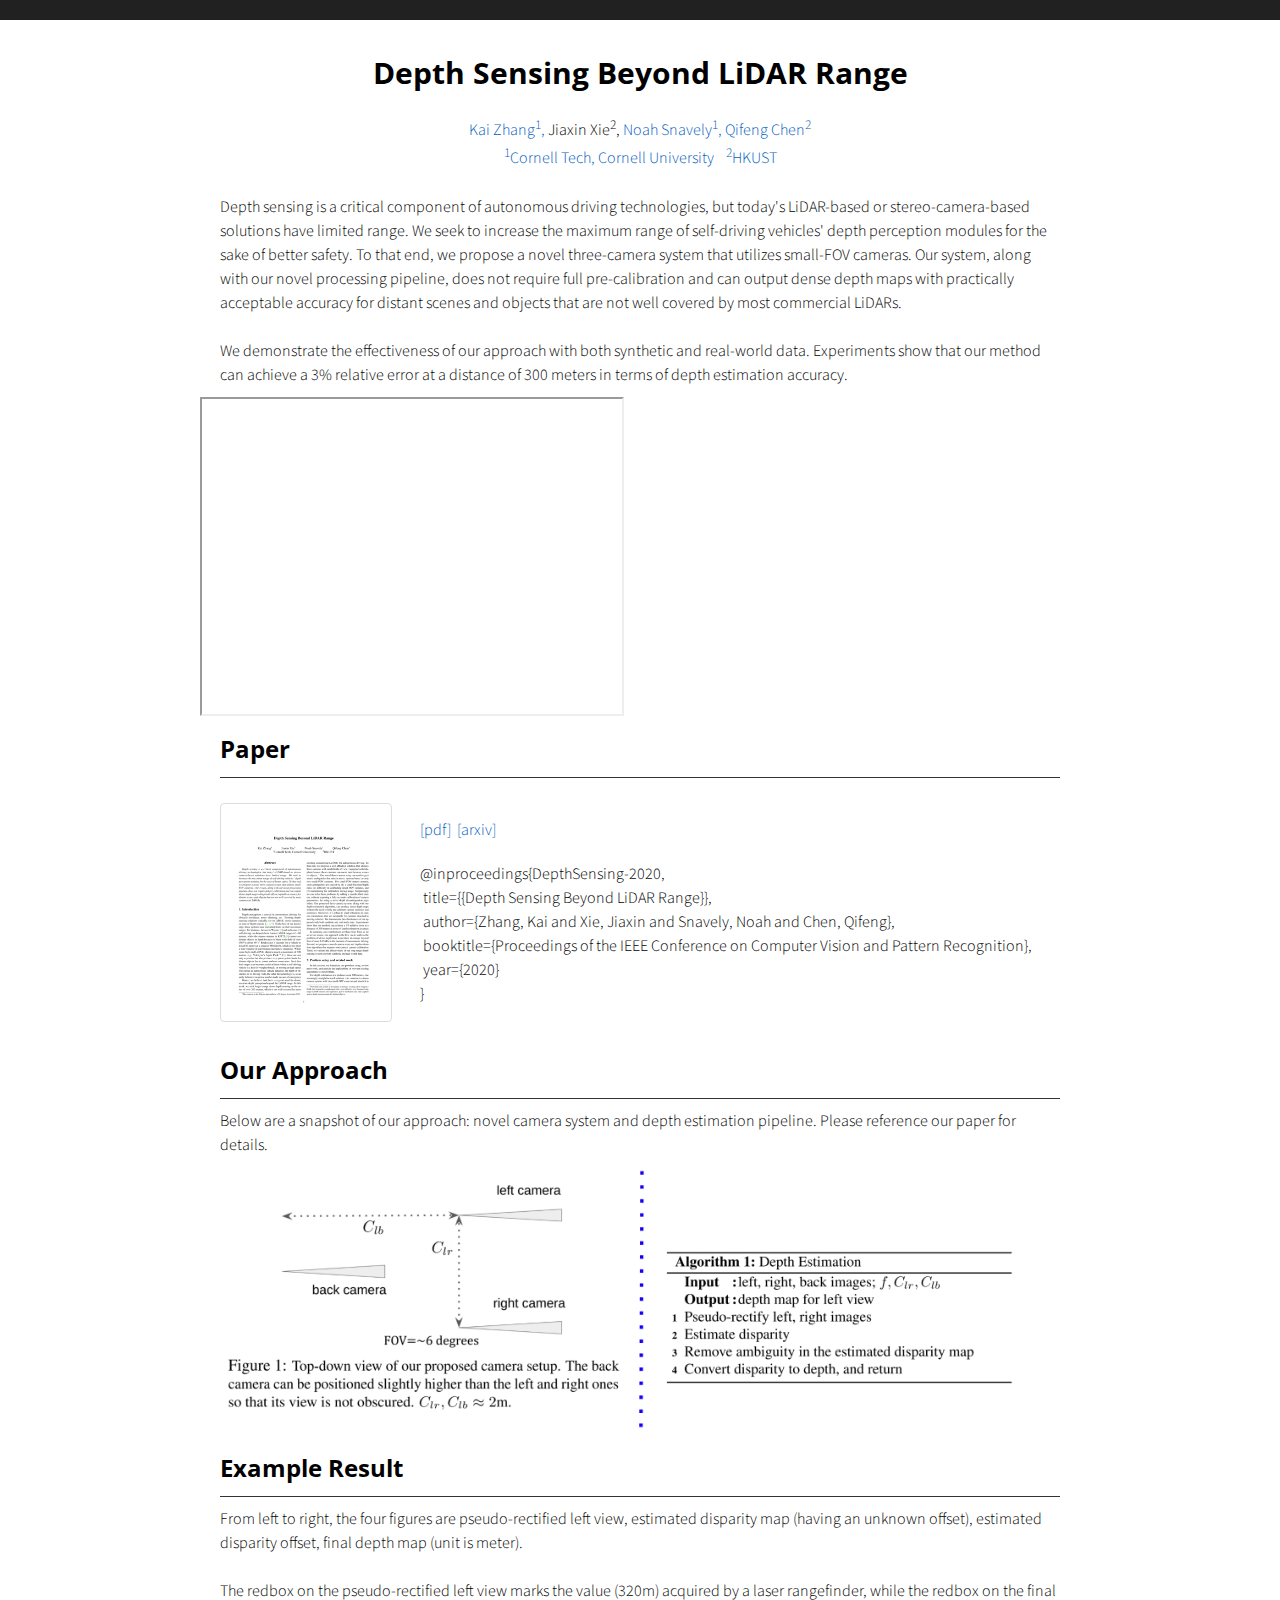
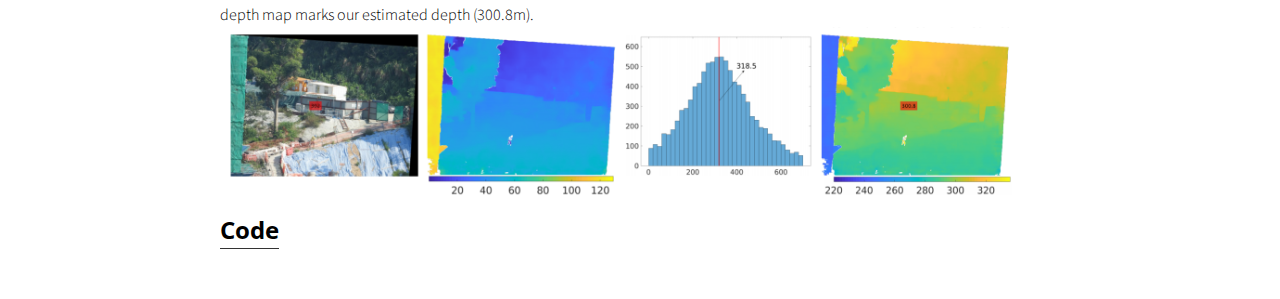
==== index.html @ 9e2e5e92 "Update index.html" ====
<!doctype html>
<html>

<head>
<script async src="https://www.googletagmanager.com/gtag/js?id=UA-148984682-3"></script>
<script>
  window.dataLayer = window.dataLayer || [];
  function gtag(){dataLayer.push(arguments);}
  gtag('js', new Date());

  gtag('config', 'UA-148984682-3');
</script>

  <title>Depth Sensing Beyond LiDAR Range</title>
  <meta charset="utf-8" name="viewport" content="width=device-width, initial-scale=1">
  <link href="css/frame.css" media="screen" rel="stylesheet" type="text/css" />
  <link href="css/controls.css" media="screen" rel="stylesheet" type="text/css" />
  <link href="css/custom.css" media="screen" rel="stylesheet" type="text/css" />
  <link href='https://fonts.googleapis.com/css?family=Open+Sans:400,700' rel='stylesheet' type='text/css'>
  <link href='https://fonts.googleapis.com/css?family=Open+Sans+Condensed:300,700' rel='stylesheet' type='text/css'>
  <link href="https://fonts.googleapis.com/css?family=Source+Sans+Pro:400,700" rel="stylesheet">
  <script src="https://ajax.googleapis.com/ajax/libs/jquery/3.3.1/jquery.min.js"></script>
  <script src="js/menu.js"></script>
  <style>
    .menu-index {
      color: rgb(255, 255, 255) !important;
      opacity: 1 !important;
      font-weight: 700 !important;
    }
  </style>
</head>

<body>
  <div class="menu-container"></div>
  <div class="content-container">
    <div class="content">
      <div class="content-table flex-column">

        <!--Title and Author-->
        <div class="flex-row">
          <div class="flex-item flex-column full-width">
            <h1 class="text" align="center">Depth Sensing Beyond LiDAR Range</h1>
            <p class="text" align="center">
              <a href="https://kai-46.github.io/website/">Kai Zhang<sup>1</sup>,</a>&nbsp;Jiaxin Xie<sup>2</sup>,&nbsp;<a href="http://cs.cornell.edu/~snavely">Noah Snavely<sup>1</sup>,</a>&nbsp;<a href="https://cqf.io/">Qifeng Chen<sup>2</sup></a><br>
              <a href="https://tech.cornell.edu/"> <sup>1</sup>Cornell Tech, Cornell University</a>&nbsp;&nbsp;&nbsp;&nbsp;<a href="https://www.ust.hk/home"><sup>2</sup>HKUST</a>
          </div>
        </div>
        <!--End of Title And Author-->

        <!--Abstract-->
        <div class="flex-row">
          <div class="flex-item flex-column full-width">
            <p class="text add-top-margin">
Depth sensing is a critical component of autonomous driving technologies, but today's LiDAR-based or stereo-camera-based solutions have limited range. We seek to increase the maximum range of self-driving vehicles' depth perception modules for the sake of better safety. To that end, we propose a novel three-camera system that utilizes small-FOV cameras. Our system, along with our novel processing pipeline, does not require full pre-calibration and can output dense depth maps with practically acceptable accuracy for distant scenes and objects that are not well covered by most commercial LiDARs. <br><br>

 We demonstrate the effectiveness of our approach with both synthetic and real-world data. Experiments show that our method can achieve a 3% relative error at a distance of 300 meters in terms of depth estimation accuracy.

            </p>
          </div>
        </div>
        <!--End of Abstarct-->

        <iframe width="420" height="315"
          src="https://www.youtube.com/embed/QXI5JQZ2JE0">
        </iframe>
        
        <!--Paper-->
        <div class="flex-row" id="paper">
          <div class="flex-item flex-column full-width">
            <h2 class="text add-top-margin">Paper</h2>
            <hr>
          </div>

          <div class="flex-item flex-item-stretch flex-column">
            <a href="./my_files/paper.pdf"><img class="image max-width-400" src="./my_files/paper_cover.png"></a>
          </div>

          <div class="flex-item flex-item-stretch-4 flex-column">
            <p class="text">
            <a href="./my_files/paper.pdf">[pdf]</a>&nbsp;&nbsp;<a href="https://arxiv.org/abs/2004.03048">[arxiv]</a>
            </p>
            <p class="text">
              @inproceedings{DepthSensing-2020,<br>
                  &nbsp;title={{Depth Sensing Beyond LiDAR Range}},<br>
                  &nbsp;author={Zhang, Kai and Xie, Jiaxin and Snavely, Noah and Chen, Qifeng},<br>
                  &nbsp;booktitle={Proceedings of the IEEE Conference on Computer Vision and Pattern Recognition},<br>
                &nbsp;year={2020}<br>
              }<br></p>
          </div>
        </div>

        <!--Approach-->
        <div class="flex-row">
          <div class="flex-item flex-column full-width">
            <h2 class="text add-top-margin">Our Approach</h2>
            <hr>
 <!--            Our novel camera system consists of three small-FOV camereas that are able to zoom in distant scenes. The addition of the back camera, along with our novel depth estimation pipeline, makes it possible to address the geoemtric ambiguity, i.e., Bas-relief ambiguity, arising in the two-camera stereo setup. <br><br>
 -->
            Below are a snapshot of our approach: novel camera system and depth estimation pipeline. Please reference our paper for details. 
            <a href="./my_files/approach_overview.png" class="flex-column"><img width="800" src="./my_files/approach_overview.png"></a>
<!--             <a href="./my_files/camera_setup.png" class="flex-column"><img width="400" src="./my_files/camera_setup.png"></a>
            <a href="./my_files/depth_estimation.png" class="flex-column"><img width="400" src="./my_files/depth_estimation.png"></a> -->
          </div>
        </div>
        <!--End of Approach-->

        <!--Main Result-->
        <div class="flex-row" id="example-result">
          <div class="flex-item flex-column full-width">
            <h2 class="text add-top-margin">Example Result</h2>
            <hr>
            From left to right, the four figures are pseudo-rectified left view, estimated disparity map (having an unknown offset), estimated disparity offset, final depth map (unit is meter). <br><br>

            The redbox on the pseudo-rectified left view marks the value (320m) acquired by a laser rangefinder, while the redbox on the final depth map marks our estimated depth (300.8m). 
            <a href="./my_files/ex_results.png" class="flex-column"><img width="800" src="./my_files/ex_results.png"></a>

<!--          <h3 class="text add-top-margin">Input Images</h3>
          <div class="gallery">
            <a href="./my_files/0000_WV03_14NOV15_135121-P1BS-500171606160_05_P005.png" class="flex-column"><img src="./my_files/0000_WV03_14NOV15_135121-P1BS-500171606160_05_P005.png">
            </a>
            <a href="./my_files/0001_WV03_15JAN05_135727-P1BS-500497282040_01_P001.png" class="flex-column"><img src="./my_files/0001_WV03_15JAN05_135727-P1BS-500497282040_01_P001.png">
            </a>
            <a href="./my_files/0002_WV03_15JAN11_135414-P1BS-500497283010_01_P001.png" class="flex-column"><img src="./my_files/0002_WV03_15JAN11_135414-P1BS-500497283010_01_P001.png">
            </a>
            <p class="flex-column"><font size="50">&nbsp;&nbsp;&nbsp;&nbsp;&nbsp;&nbsp;...</font></p>
          </div>

         <p class="text add-top-margin">
            View all 47 input images&nbsp;<a href="https://drive.google.com/drive/folders/14jxu_hoRTCDoS_iD8k8nX2etVpwn_GmT?usp=sharing">[google drive link]</a>. The resolution of these images is around 30 cm per pixel.
          </p>

          <h3 class="text add-top-margin">Reconstructed Point Cloud</h3>
          <iframe src="./my_files/pointcloud.html" width="100%" height="500px" style="display: block;"></iframe>

          <h3 class="text add-top-margin">Metric Numbers</h3>
          <div class="gallery">
            <a href="./my_files/target_after_align.jpg" class="flex-column"><img src="./my_files/target_after_align.jpg">
              <div>Ground-truth Height Map</div>
            </a>
            <a href="./my_files/source_after_align.jpg" class="flex-column"><img src="./my_files/source_after_align.jpg">
              <div>Our Height Map</div>
            </a>
            <a href="./my_files/error_map.jpg" class="flex-column"><img src="./my_files/error_map.jpg">
              <div>Error Map</div>
            </a>
            <a href="./my_files/color_bar.png" class="flex-column"><img src="./my_files/color_bar.png">
              <div>Color Bar (Unit is Meter)</div>
            </a>
          </div>
          <p class="text">
          Median height error is 0.315 meters; completeness score is 72.5%. (completeness score is defined as the percentage of non-empty ground-truth height map cells where the reconstructed height value exists and is within 1 meter of the ground-truth value.) <br><br>

          Our work makes it possible to apply state-of-the-art 3D reconstruction methods from the computer vision community to satellite images. We show that our method is competitive in accuracy compared to a state-of-the-art pipeline specific to satellite imagery, while also demonstrating scalability and efficiency. In the long run, our goal is to bridge the gap between 3D reconstruction methods in the computer vision and remote sensing communities. 
          </p>
          </div> -->
        </div>
        <!--End of Main Result-->


        <!--Poster-->
<!--         <div class="flex-row" id="poster">
          <div class="flex-item flex-column full-width">
            <h2 class="add-top-margin">Poster</h2>
            <hr>
            <p class="text">
            <a href="./my_files/paper_poster.pdf">[Click to view our poster.]</a>
            </p>
        </div> -->
        <!--End of poster-->

        <!--Code-->
        <div class="flex-row" id="code">
          <div class="flex-item flex-column full-width">
            <h2 class="add-top-margin">Code</h2>
            <hr>
            <p class="text">
<!--              <a href="https://github.com/Kai-46/VisSatSatelliteStereo">VisSatSatelliteStereo</a>: view the readme on github. <br>
              <a href="https://github.com/Kai-46/ColmapForVisSat">ColmapForVisSat</a> on github: backbone for VisSatSatelliteStereo. <br>
              <a href="https://github.com/Kai-46/VisSatToolSet">VisSatToolSet</a> on github: see the data section below for details about this repo. <br>
              <a href="https://github.com/Kai-46/rpc_triangulation_solver">rpc_triangulation_solver</a>: view the readme on github. <br>
              <a href="https://github.com/Kai-46/SatellitePlaneSweep">SatellitePlaneSweep</a>: view the readme on github.<br>
              <a href="https://github.com/Kai-46/GraphCutOnCostVolume.git">GraphCutOnCostVolume</a>: to be released. -->
            </p>
        </div>
        <!--End of Code-->

        <!--Data-->
<!--         <div class="flex-row" id="data">
          <div class="flex-item flex-column full-width">
            <h2 class="add-top-margin">Data</h2>
            <hr>
            <p class="text">
              Our method (the SfM part of <a href="https://github.com/Kai-46/VisSatSatelliteStereo">[VisSatSatelliteStereo]</a>) converts the satellite imagery data to more conventional and accessible format:
            </p>
            <ul>
                <li>HDR images are tonemapped to LDR.</li>
                <li>RPC cameras are approximated with perspective cameras, which then are bundle-adjusted by our pipline.</li>
            </ul>
            <p class="text">
              You can <a href="https://drive.google.com/drive/folders/14-xbQKs0X0Wa4LNHizutg4wXYNqMSpqu?usp=sharing">download our data from google drive</a>. If you perform Multi-view Stereo on these images and cameras, the reconstructed point cloud will be in a local ENU coordinate system. We <a href="https://github.com/Kai-46/VisSatToolSet">provide this accompanying toolset [VisSatToolSet]</a> to convert the points' coordinates to the global coordinate system, i.e., (UTM east, UTM north, altitude), and report its accuracy by comparing to the ground-truth. 
            </p> -->

<!--             <p class="text">
Our data is based upon the <a href="https://spacenetchallenge.github.io/datasets/mvs_summary.html">public IARPA Multi-View Stereo 3D Mapping Challenge remote sensing dataset</a>. If you use our transformed data in your work, please include the following citations:
            </p>
            <ul>
              <li>@inproceedings{VisSat-2019,<br>
                  &nbsp;title={Leveraging Vision Reconstruction Pipelines for Satellite Imagery},<br>
                  &nbsp;author={Zhang, Kai and Sun, Jin and Snavely, Noah},<br>
                  &nbsp;booktitle={ICCV Workshop on 3D Reconstruction in the Wild (3DRW)},<br>
                &nbsp;year={2019}<br>
              }<br></li>
              <li>@inproceedings{bosch2016multiple,<br>
                  &nbsp;title={A multiple view stereo benchmark for satellite imagery},<br>
                  &nbsp;author={Bosch, Marc and Kurtz, Zachary and Hagstrom, Shea and Brown, Myron},<br>
                  &nbsp;booktitle={IEEE Applied Imagery Pattern Recognition Workshops},<br>
                &nbsp;year={2016}<br>
              }<br></li>
            </ul> -->
        </div>
        <!--End of Data-->

<!--         <div class="flex-row" id="gallery">
          <div class="flex-item flex-column full-width">
            <h2 class="text add-top-margin">Gallery</h2>
            <hr>
          <h3 class="text add-top-margin">Jacksonville, Florida, USA (37 images)</h3>
          <iframe src="./my_files/gallery/jacksonville/pointcloud.html" width="100%" height="500px" style="display: block;"></iframe>
        </div>
        <div> -->

        <!--Acknowlegements-->
<!--         <div class="flex-row">
          <div class="flex-item flex-column full-width">
            <h2 class="add-top-margin">Acknowledgements</h2>
            <hr>
            <p class="text">
The research is based upon work supported by the Office of the Director of National Intelligence (ODNI), Intelligence Advanced Research Projects Activity (IARPA), via DOI/IBC Contract Number D17PC00287. The views and conclusions contained herein are those of the authors and should not be interpreted as necessarily representing the official policies or endorsements, either expressed or implied, of the ODNI, IARPA, or the U.S. Government. The U.S. Government is authorized to reproduce and distribute reprints for Governmental purposes notwithstanding any copyright annotation thereon.
            </p>
          </div>
        </div> -->
        <!--End of Acknowledgements-->



        </div>
    </div>
  </div>
</body>

</html>
---- css/frame.css ----
/*************************************************************************
 * GitHub: https://github.com/yenchiah/project-website-template
 * Version: v3.13
 * This CSS file is for the website frame
 * If you want to keep this template updated, avoid modifying this file
 * Instead, add your own CSS in the index.css
 *************************************************************************/

html,
body {
  margin: 0;
  padding: 0;
  background-color: white;
  font-family: 'Open Sans', Helvetica, Arial, sans-serif;
  left: 0;
  right: 0;
  width: auto;
}

a {
  outline: none;
  cursor: pointer;
}

img {
  -webkit-touch-callout: none;
  -webkit-user-select: none;
  -khtml-user-select: none;
  -moz-user-select: none;
  -ms-user-select: none;
  user-select: none;
}

video {
  -webkit-touch-callout: none;
  -webkit-user-select: none;
  -khtml-user-select: none;
  -moz-user-select: none;
  -ms-user-select: none;
  user-select: none;
}

h1 {
  width:100%;
  font-size: 30px;
  margin: 40px 0 0 0;
  padding: 0;
  font-weight: bold;
  font-family: 'Open Sans', Helvetica, Arial, sans-serif;
  text-align: center;
}

h2 {
  font-size: 24px;
  margin: 10px 0 0 0;
  padding: 0;
  font-weight: bold;
  font-family: 'Open Sans', Helvetica, Arial, sans-serif;
}

h3 {
  font-size: 18px;
  margin: 10px 0 0 0;
  padding: 0;
  font-weight: bold;
  font-family: 'Open Sans', Helvetica, Arial, sans-serif;
}

ul {
  margin: 10px 0 10px 0;
}

hr {
  border: 0;
  height: 1px;
  background: #333;
  margin: 0 0 10px 0;
}

.menu-container {
  z-index: 2;
  position: relative;
  width: 100%;
  background-color: #212121;
  min-width: 300px;
  -webkit-touch-callout: none;
  -webkit-user-select: none;
  -khtml-user-select: none;
  -moz-user-select: none;
  -ms-user-select: none;
  user-select: none;
}

.menu {
  position: relative;
  margin: 0 auto;
  max-width: 900px;
}

.menu-table {
  padding: 10px 10px;
  width: 100%;
  margin: 0;
}

.menu-highlight {
  color: rgb(255, 255, 255) !important;
  opacity: 1 !important;
  font-weight: 700 !important;
}

.logo {
  margin-left: 20px;
}

.logo a {
  color: rgba(255, 255, 255, 0.8);
  font-family: 'Open Sans Condensed', Helvetica, Arial, sans-serif;
  font-size: 30px;
  text-decoration: none;
  font-weight: 700;
  flex: 1 auto;
}

.menu-button {
  width: 40px;
  height: 40px;
  display: none;
  cursor: pointer;
  margin-right: 20px;
}

.menu-button img {
  width: 30px;
  height: 30px;
}

.menu-items a {
  color: rgba(255, 255, 255, 0.8);
  text-decoration: none;
  font-weight: 400;
  font-size: 18px;
  flex: 1 auto;
  transition: opacity 0.1s ease-in-out;
  -moz-transition: opacity 0.1s ease-in-out;
  -webkit-transition: opacity 0.1s ease-in-out;
  font-family: 'Open Sans', Helvetica, Arial, sans-serif;
  white-space: nowrap;
}

.menu-items a:not(:last-child) {
  margin-right: 25px;
}

.menu-items a:hover {
  color: rgb(255, 255, 255);
  opacity: 1;
}

.content-container {
  z-index: 1;
  position: relative;
  width: 100%;
  min-width: 300px;
}

.content {
  position: relative;
  margin: 0 auto;
  font-size: 16px;
  font-family: 'Source Sans Pro', Helvetica, Arial, sans-serif;
  font-weight: 300;
  line-height: 1.5;
  max-width: 900px;
}

.content p a {
  text-decoration: none;
  color: #005cbf;
}

.content p a:hover {
  text-decoration: underline;
}

.content-table {
  padding: 20px 10px;
  width: 100%;
  margin: 0;
}

.flex-column {
  display: flex;
  flex-direction: column;
  flex-wrap: wrap;
  justify-content: flex-start;
  align-items: stretch;
  align-content: stretch;
  box-sizing: border-box;
}

.flex-row-space-between {
  display: flex;
  flex-direction: row;
  flex-wrap: wrap;
  justify-content: space-between;
  align-items: center;
  align-content: stretch;
  box-sizing: border-box;
}

.flex-row {
  display: flex;
  flex-direction: row;
  flex-wrap: wrap;
  justify-content: flex-start;
  align-items: center;
  align-content: stretch;
  box-sizing: border-box;
}

.flex-row-center {
  display: flex;
  flex-direction: row;
  flex-wrap: wrap;
  justify-content: center;
  align-items: center;
  align-content: stretch;
  box-sizing: border-box;
}

.flex-item-stretch {
  flex: 1 auto;
}

.flex-item-stretch-2 {
  flex: 1 auto;
}

.flex-item-stretch-3 {
  flex: 1 auto;
}

.flex-item-stretch-4 {
  flex: 1 auto;
}

.flex-item-stretch-5 {
  flex: 1 auto;
}

.flex-item {
  margin: 0 20px;
}

.left-align {
  float: left;
}

.right-align {
  float: right;
}

.full-width {
  width: 100%;
}

.badge-text {
  font-size: 30px;
  font-weight: 700;
}

.text {
  margin: 10px 0 10px 0;
  padding: 0;
}

.text-large-margin {
  margin: 15px 0 15px 0;
  padding: 0;
}

.text-small-margin {
  margin: 5px 0 5px 0;
  padding: 0;
}

.text-no-margin {
  margin: 0;
  padding: 0;
}

.image {
  border-radius: 2px;
  width: 100%;
  margin: 15px 0;
  -webkit-touch-callout: none;
  -webkit-user-select: none;
  -khtml-user-select: none;
  -moz-user-select: none;
  -ms-user-select: none;
  user-select: none;
  display: flex;
}

.image-center {
  display: block;
  margin-left: auto;
  margin-right: auto;
  width: 50%;
}

.image img,
.image video {
  width: 100%;
  height: auto;
  box-sizing: border-box;
  display: table-cell;
  overflow: hidden;
  border-radius: 2px;
}

.adaptive-image {
  background-position: center;
  background-repeat: no-repeat;
  background-size: cover;
}

.image-wrap-text {
  float: left;
  margin: 5px 40px 25px 0;
}

.image-caption {
  width: 100%;
  text-align: center;
  margin-top: -10px;
  margin-bottom: 10px;
}

.max-width-400 {
  max-width: 400px;
  border: 1px solid #ddd;
  padding: 5px;
  border-radius: 4px;
}

.max-width-140 {
  max-width: 140px;
  border: 1px solid #ddd;
  padding: 5px;
  border-radius: 4px;
}

ol.publication {
  display: flex;
  flex-direction: column-reverse;
  list-style: none;
  margin: 7px 0 7px 0;
  padding: 0;
  flex-wrap: wrap;
}

ol.publication li {
  display: flex;
  align-items: baseline;
  margin: 0;
  padding: 0;
}

ol.publication li p:before {
  line-height: 1;
  margin-right: 5px;
}

ol.publication.C-list {
  counter-reset: C-counter;
}

ol.publication.C-list li p {
  counter-increment: C-counter;
}

ol.publication.C-list li p:before {
  content: "[C"counter(C-counter)"]";
}

ol.publication.J-list {
  counter-reset: J-counter;
}

ol.publication.J-list li p {
  counter-increment: J-counter;
}

ol.publication.J-list li p:before {
  content: "[J"counter(J-counter)"]";
}

ol.publication.T-list {
  counter-reset: T-counter;
}

ol.publication.T-list li p {
  counter-increment: T-counter;
}

ol.publication.T-list li p:before {
  content: "[T"counter(T-counter)"]";
}

ol.publication.O-list {
  counter-reset: O-counter;
}

ol.publication.O-list li p {
  counter-increment: O-counter;
}

ol.publication.O-list li p:before {
  content: "[O"counter(O-counter)"]";
}

ol.publication.P-list {
  counter-reset: P-counter;
}

ol.publication.P-list li p {
  counter-increment: P-counter;
}

ol.publication.P-list li p:before {
  content: "[P"counter(P-counter)"]";
}

ol.publication.M-list {
  counter-reset: M-counter;
}

ol.publication.M-list li p {
  counter-increment: M-counter;
}

ol.publication.M-list li p:before {
  content: "[M"counter(M-counter)"]";
}

ol.publication.F-list {
  counter-reset: F-counter;
}

ol.publication.F-list li p {
  counter-increment: F-counter;
}

ol.publication.F-list li p:before {
  content: "[F"counter(F-counter)"]";
}

ol.publication.A-list {
  counter-reset: A-counter;
}

ol.publication.A-list li p {
  counter-increment: A-counter;
}

ol.publication.A-list li p:before {
  content: "[A"counter(A-counter)"]";
}

.noselect {
  -webkit-touch-callout: none;
  -webkit-user-select: none;
  -khtml-user-select: none;
  -moz-user-select: none;
  -ms-user-select: none;
  user-select: none;
}

.center-align-content {
  display: flex;
  justify-content: center;
  align-items: center;
}

.left-align-content {
  display: flex;
  justify-content: flex-start;
  align-items: center;
}

.text-large {
  font-size: 20px;
}

.text-small {
  font-size: 12px;
}

.text-italic {
  font-style: italic;
}

.text-justify {
  text-align: justify;
}

.text-center {
  text-align: center;
}

.iframe-container {
  position: relative;
  top: 61px;
  bottom: 0;
  left: 0;
  height: auto;
  width: 100%;
  min-width: 300px;
}

.iframe {
  border: 0;
  width: 100%;
  height: 100%;
}

.force-no-scroll {
  overflow-y: hidden;
}

.force-scroll {
  overflow-y: scroll;
}

.highlight-text {
  font-weight: bold;
}

.add-top-margin {
  margin-top: 15px;
}

.add-top-margin-small {
  margin-top: 5px;
}

.add-bottom-margin {
  margin-bottom: 15px;
}

.add-bottom-margin-small {
  margin-bottom: 5px;
}

.custom-text-info,
.custom-text-info p,
.custom-text-info a {
  color: #17a2b8;
}

.custom-text-info a:hover {
  color: #007082;
}

.custom-text-primary,
.custom-text-primary p,
.custom-text-primary a {
  color: #007bff;
}

.custom-text-primary a:hover {
  color: #005cbf;
}

.custom-text-danger,
.custom-text-danger p,
.custom-text-danger a {
  color: #dc3545;
}

.custom-text-danger a:hover {
  color: #a71120;
}

.gallery {
  display: flex;
  flex-direction: row;
  flex-wrap: wrap;
  justify-content: flex-start;
  align-items: center;
  align-content: stretch;
  box-sizing: border-box;
  width: 100%;
  padding: 0 10px;
}

.gallery a {
  border: 1px solid rgba(0, 0, 0, 0);
  color: black;
  text-decoration: none;
  padding: 10px;
  cursor: default;
  -webkit-touch-callout: none;
  -webkit-user-select: none;
  -khtml-user-select: none;
  -moz-user-select: none;
  -ms-user-select: none;
  user-select: none;
}

.gallery a>img,
.gallery a>video {
  border-radius: 2px;
  width: 100%;
  background-image: url(../img/loading.gif);
  background-repeat: no-repeat;
  background-size: 30px 30px;
  background-position: center;
  min-height: 50px;
}

.gallery a>div {
  width: 100%;
  text-align: center;
}

@media screen and (min-width: 900px) {
  .flex-item-stretch {
    flex: 1;
  }

  .flex-item-stretch-2 {
    flex: 2;
  }

  .flex-item-stretch-3 {
    flex: 3;
  }

  .flex-item-stretch-4 {
    flex: 4;
  }

  .flex-item-stretch-5 {
    flex: 5;
  }
}

@media screen and (max-width: 750px) {
  .logo {
    -webkit-tap-highlight-color: transparent;
  }

  .menu-items {
    display: none;
    width: 100%;
  }

  .menu-items a:first-child {
    margin-top: 10px;
  }

  .menu-items a {
    width: 100%;
    padding: 10px 0;
    border-top: 1px solid rgba(255, 255, 255, 0.5);
  }

  .menu-button {
    display: flex;
    flex-direction: row;
    flex-wrap: wrap;
    justify-content: flex-end;
    align-items: center;
    align-content: stretch;
    box-sizing: border-box;
    -webkit-tap-highlight-color: transparent;
  }

  .menu-button:focus {
    pointer-events: none;
  }

  .menu-button:focus+.menu-items {
    display: block;
  }

  .menu-button:focus+.menu-items a {
    display: block;
  }

  .menu-items:hover {
    display: block;
  }

  .menu-items>a {
    display: block;
  }

  .image-wrap-text {
    max-width: 100%;
    margin-bottom: 20px;
  }
}

@media screen and (min-width: 900px) {
  .gallery a {
    flex: 1 0 25%;
    max-width: 25%;
  }
}

@media screen and (min-width: 700px) and (max-width: 900px) {
  .gallery a {
    flex: 1 0 33.3%;
    max-width: 33.3%;
  }
}

@media screen and (min-width: 500px) and (max-width: 700px) {
  .gallery a {
    flex: 1 0 50%;
    max-width: 50%;
  }
}

@media screen and (max-width: 500px) {
  .gallery a {
    flex: 1 0 100%;
    max-width: 100%;
  }
}
---- css/controls.css ----
/*************************************************************************
 * GitHub: https://github.com/yenchiah/project-website-template
 * Version: v3.13
 * This CSS file has control elements that do not require JavaScript
 * If you want to keep this template updated, avoid modifying this file
 * Instead, add your own CSS in the index.css
 *************************************************************************/

.custom-image-button {
  display: flex;
  flex-direction: column;
  flex-wrap: wrap;
  justify-content: flex-start;
  align-items: stretch;
  align-content: stretch;
  box-sizing: border-box;
  text-decoration: none;
  -webkit-touch-callout: none;
  -webkit-user-select: none;
  -khtml-user-select: none;
  -moz-user-select: none;
  -ms-user-select: none;
  user-select: none;
}

.custom-button {
  font-family: 'Open Sans', Helvetica, Arial, sans-serif;
  padding: 10px 20px;
  text-align: center;
  font-size: 14px;
  line-height: 15px;
  outline: none;
  border-radius: 2px;
  cursor: pointer;
  box-shadow: none;
  transition: background-color 0.1s, box-shadow 0.1s, border 0.1s;
  text-decoration: none;
  display: block;
  box-sizing: border-box;
  color: white;
  border: 1px solid #7d7d7d;
  background-color: #7d7d7d;
  -webkit-touch-callout: none;
  -webkit-user-select: none;
  -khtml-user-select: none;
  -moz-user-select: none;
  -ms-user-select: none;
  user-select: none;
}

.custom-button:not(:disabled):hover {
  background-color: #4d4d4d;
  border-color: #4d4d4d;
}

.custom-button:not(:disabled):active {
  background-color: #4d4d4d;
  border-color: #4d4d4d;
}

.custom-button:disabled {
  opacity: 0.4;
  cursor: default;
}

.custom-button-primary {
  background-color: #007bff;
  border-color: #007bff;
}

.custom-button-primary:not(:disabled):hover {
  background-color: #005cbf;
  border-color: #005cbf;
}

.custom-button-primary:not(:disabled):active {
  background-color: #005cbf;
  border-color: #005cbf;
}

.custom-button-danger {
  background-color: #dc3545;
  border-color: #dc3545;
}

.custom-button-danger:not(:disabled):hover {
  background-color: #a71120;
  border-color: #a71120;
}

.custom-button-danger:not(:disabled):active {
  background-color: #a71120;
  border-color: #a71120;
}

.custom-button-info {
  background-color: #17a2b8;
  border-color: #17a2b8;
}

.custom-button-info:not(:disabled):hover {
  background-color: #007082;
  border-color: #007082;
}

.custom-button-info:not(:disabled):active {
  background-color: #007082;
  border-color: #007082;
}

.custom-button-flat {
  font-family: 'Open Sans', Helvetica, Arial, sans-serif;
  text-align: center;
  font-size: 16px;
  line-height: 16px;
  outline: none;
  border-radius: 48px;
  cursor: pointer;
  box-shadow: none;
  transition: background-color 0.1s, box-shadow 0.1s, border 0.1s;
  text-decoration: none;
  color: black;
  border: 1px solid #777777;
  background-color: white;
  padding: 13px;
  display: flex;
  flex-direction: row;
  flex-wrap: wrap;
  justify-content: center;
  align-items: center;
  align-content: center;
  box-sizing: border-box;
  -webkit-touch-callout: none;
  -webkit-user-select: none;
  -khtml-user-select: none;
  -moz-user-select: none;
  -ms-user-select: none;
  user-select: none;
}

.custom-button-flat.large {
  font-size: 18px;
  line-height: 18px;
  padding: 17px;
  border-radius: 56px;
}

.custom-button-flat.small {
  font-size: 14px;
  line-height: 14px;
  padding: 12px;
  border-radius: 42px;
}

.custom-button-flat:disabled {
  opacity: 0.4;
  cursor: default;
}

.custom-button-flat img {
  width: 20px;
  height: 20px;
}

.custom-button-flat.small img {
  width: 16px;
  height: 16px;
}

.custom-button-flat.large img {
  width: 24px;
  height: 24px;
}

.custom-button-flat span {
  margin-left: 6px;
}

.custom-textbox {
  font-family: 'Source Sans Pro', Helvetica, Arial, sans-serif;
  box-sizing: border-box;
  padding: 5px 10px;
  background: rgb(255, 255, 255);
  border: 1px solid #7d7d7d;
  font-size: 16px !important;
  outline: none;
  border-radius: 2px;
  width: 100%;
  min-height: 37px;
  max-height: 37px;
  resize: vertical;
}

textarea.custom-textbox {
  min-height: 60px !important;
  max-height: 200px !important;
}

input[readonly].custom-textbox {
  cursor: default;
  pointer-events: none;
  background: rgb(230, 230, 230);
}

.control-group {
  display: flex;
  flex-direction: row;
  flex-wrap: wrap;
  justify-content: flex-start;
  align-items: center;
  align-content: stretch;
  box-sizing: border-box;
  -webkit-touch-callout: none;
  -webkit-user-select: none;
  -khtml-user-select: none;
  -moz-user-select: none;
  -ms-user-select: none;
  user-select: none;
}

.control-group .custom-image-button {
  margin: 10px 0 10px 0;
}

.control-group .custom-image-button:not(:last-child) {
  margin-right: 15px;
}

.control-group .custom-button {
  margin: 10px 0 10px 0;
}

.control-group .custom-button:not(:last-child) {
  margin-right: 15px;
}

.control-group .custom-button-flat {
  margin: 10px 0 10px 0;
}

.control-group .custom-button-flat:not(:last-child) {
  margin-right: 15px;
}

.control-group .custom-textbox {
  margin: 10px 0 10px 0;
}

.control-group .custom-textbox:not(:last-child) {
  margin-right: 15px;
}

@media screen and (max-width: 500px) {
  .stretch-on-mobile {
    margin-left: 0 !important;
    margin-right: 0 !important;
    flex: 1 0 100%;
    max-width: 100%;
  }
}

.pulse-white {
  box-shadow: 0 0 0 rgba(255, 255, 255, 0.5);
  animation: pulse-white 2s infinite;
}

@-webkit-keyframes pulse-white {
  0% {
    -webkit-box-shadow: 0 0 0 0 rgba(255, 255, 255, 0.5);
  }

  70% {
    -webkit-box-shadow: 0 0 0 15px rgba(255, 255, 255, 0);
  }

  100% {
    -webkit-box-shadow: 0 0 0 0 rgba(255, 255, 255, 0);
  }
}

@keyframes pulse-white {
  0% {
    -moz-box-shadow: 0 0 0 0 rgba(255, 255, 255, 0.5);
    box-shadow: 0 0 0 0 rgba(255, 255, 255, 0.5);
  }

  70% {
    -moz-box-shadow: 0 0 0 15px rgba(255, 255, 255, 0);
    box-shadow: 0 0 0 15px rgba(255, 255, 255, 0);
  }

  100% {
    -moz-box-shadow: 0 0 0 0 rgba(255, 255, 255, 0);
    box-shadow: 0 0 0 0 rgba(255, 255, 255, 0);
  }
}

.pulse-black {
  box-shadow: 0 0 0 rgba(0, 0, 0, 0.5);
  animation: pulse-black 2s infinite;
}

@-webkit-keyframes pulse-black {
  0% {
    -webkit-box-shadow: 0 0 0 0 rgba(0, 0, 0, 0.5);
  }

  70% {
    -webkit-box-shadow: 0 0 0 15px rgba(0, 0, 0, 0);
  }

  100% {
    -webkit-box-shadow: 0 0 0 0 rgba(0, 0, 0, 0);
  }
}

@keyframes pulse-black {
  0% {
    -moz-box-shadow: 0 0 0 0 rgba(0, 0, 0, 0.5);
    box-shadow: 0 0 0 0 rgba(0, 0, 0, 0.5);
  }

  70% {
    -moz-box-shadow: 0 0 0 15px rgba(0, 0, 0, 0);
    box-shadow: 0 0 0 15px rgba(0, 0, 0, 0);
  }

  100% {
    -moz-box-shadow: 0 0 0 0 rgba(0, 0, 0, 0);
    box-shadow: 0 0 0 0 rgba(0, 0, 0, 0);
  }
}

.pulse-primary {
  box-shadow: 0 0 0 rgba(0, 123, 255, 0.5);
  animation: pulse-primary 2s infinite;
}

@-webkit-keyframes pulse-primary {
  0% {
    -webkit-box-shadow: 0 0 0 0 rgba(0, 123, 255, 0.5);
  }

  70% {
    -webkit-box-shadow: 0 0 0 15px rgba(0, 123, 255, 0);
  }

  100% {
    -webkit-box-shadow: 0 0 0 0 rgba(0, 123, 255, 0);
  }
}

@keyframes pulse-primary {
  0% {
    -moz-box-shadow: 0 0 0 0 rgba(0, 123, 255, 0.5);
    box-shadow: 0 0 0 0 rgba(0, 123, 255, 0.5);
  }

  70% {
    -moz-box-shadow: 0 0 0 15px rgba(0, 123, 255, 0);
    box-shadow: 0 0 0 15px rgba(0, 123, 255, 0);
  }

  100% {
    -moz-box-shadow: 0 0 0 0 rgba(0, 123, 255, 0);
    box-shadow: 0 0 0 0 rgba(0, 123, 255, 0);
  }
}

.pulse-danger {
  box-shadow: 0 0 0 rgba(220, 53, 69, 0.5);
  animation: pulse-danger 2s infinite;
}

@-webkit-keyframes pulse-danger {
  0% {
    -webkit-box-shadow: 0 0 0 0 rgba(220, 53, 69, 0.5);
  }

  70% {
    -webkit-box-shadow: 0 0 0 15px rgba(220, 53, 69, 0);
  }

  100% {
    -webkit-box-shadow: 0 0 0 0 rgba(220, 53, 69, 0);
  }
}

@keyframes pulse-danger {
  0% {
    -moz-box-shadow: 0 0 0 0 rgba(220, 53, 69, 0.5);
    box-shadow: 0 0 0 0 rgba(220, 53, 69, 0.5);
  }

  70% {
    -moz-box-shadow: 0 0 0 15px rgba(220, 53, 69, 0);
    box-shadow: 0 0 0 15px rgba(220, 53, 69, 0);
  }

  100% {
    -moz-box-shadow: 0 0 0 0 rgba(220, 53, 69, 0);
    box-shadow: 0 0 0 0 rgba(220, 53, 69, 0);
  }
}

.pulse-info {
  box-shadow: 0 0 0 rgba(23, 162, 184, 0.5);
  animation: pulse-info 2s infinite;
}

@-webkit-keyframes pulse-info {
  0% {
    -webkit-box-shadow: 0 0 0 0 rgba(23, 162, 184, 0.5);
  }

  70% {
    -webkit-box-shadow: 0 0 0 15px rgba(23, 162, 184, 0);
  }

  100% {
    -webkit-box-shadow: 0 0 0 0 rgba(23, 162, 184, 0);
  }
}

@keyframes pulse-info {
  0% {
    -moz-box-shadow: 0 0 0 0 rgba(23, 162, 184, 0.5);
    box-shadow: 0 0 0 0 rgba(23, 162, 184, 0.5);
  }

  70% {
    -moz-box-shadow: 0 0 0 15px rgba(23, 162, 184, 0);
    box-shadow: 0 0 0 15px rgba(23, 162, 184, 0);
  }

  100% {
    -moz-box-shadow: 0 0 0 0 rgba(23, 162, 184, 0);
    box-shadow: 0 0 0 0 rgba(23, 162, 184, 0);
  }
}
---- css/custom.css ----
/*************************************************************************
 * Your custom CSS file
 *************************************************************************/

.custom-dropdown {
  width: 240px;
}

.custom-textbox {
  width: 240px;
}
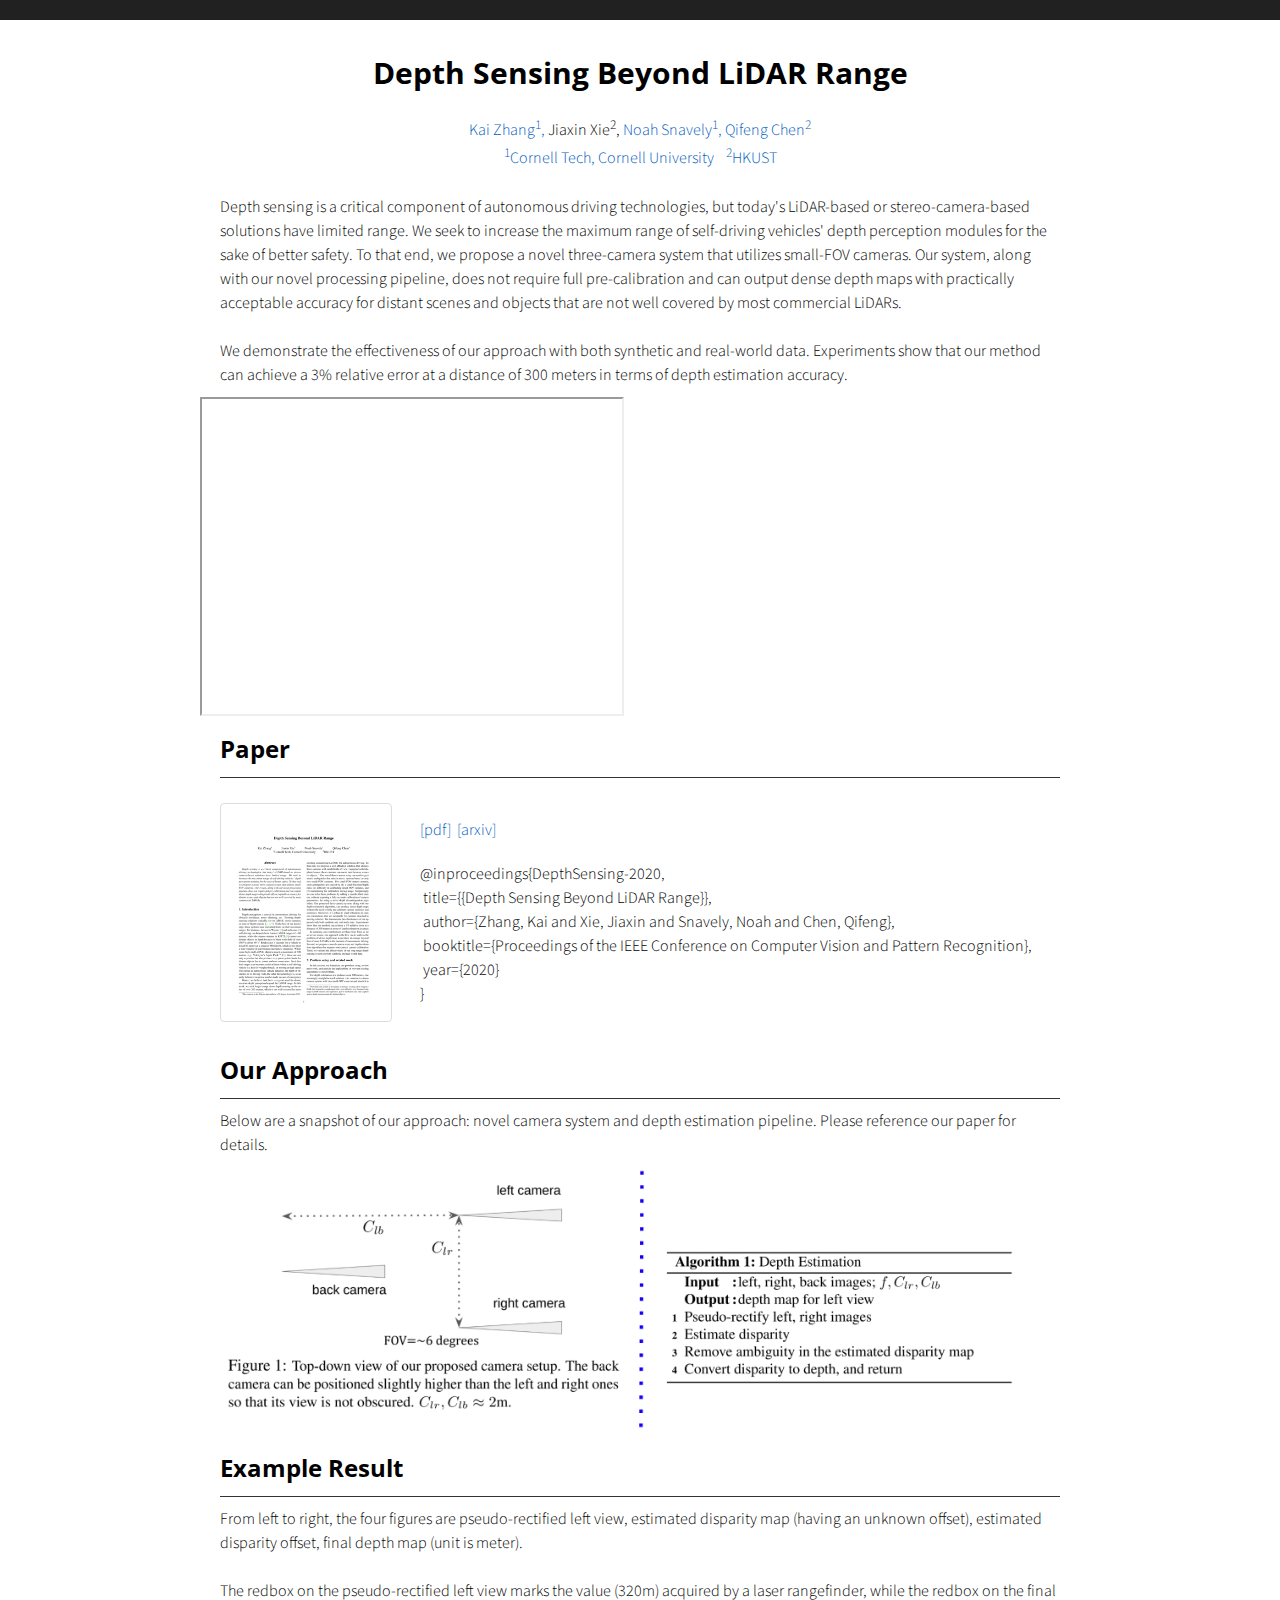
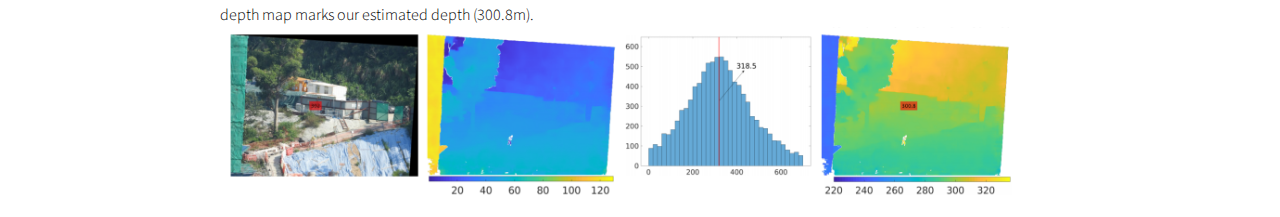
==== commit ec78587c: "Update index.html" ====
--- a/index.html
+++ b/index.html
@@ -168,22 +168,6 @@
         </div> -->
         <!--End of poster-->
 
-        <!--Code-->
-        <div class="flex-row" id="code">
-          <div class="flex-item flex-column full-width">
-            <h2 class="add-top-margin">Code</h2>
-            <hr>
-            <p class="text">
-<!--              <a href="https://github.com/Kai-46/VisSatSatelliteStereo">VisSatSatelliteStereo</a>: view the readme on github. <br>
-              <a href="https://github.com/Kai-46/ColmapForVisSat">ColmapForVisSat</a> on github: backbone for VisSatSatelliteStereo. <br>
-              <a href="https://github.com/Kai-46/VisSatToolSet">VisSatToolSet</a> on github: see the data section below for details about this repo. <br>
-              <a href="https://github.com/Kai-46/rpc_triangulation_solver">rpc_triangulation_solver</a>: view the readme on github. <br>
-              <a href="https://github.com/Kai-46/SatellitePlaneSweep">SatellitePlaneSweep</a>: view the readme on github.<br>
-              <a href="https://github.com/Kai-46/GraphCutOnCostVolume.git">GraphCutOnCostVolume</a>: to be released. -->
-            </p>
-        </div>
-        <!--End of Code-->
-
         <!--Data-->
 <!--         <div class="flex-row" id="data">
           <div class="flex-item flex-column full-width">
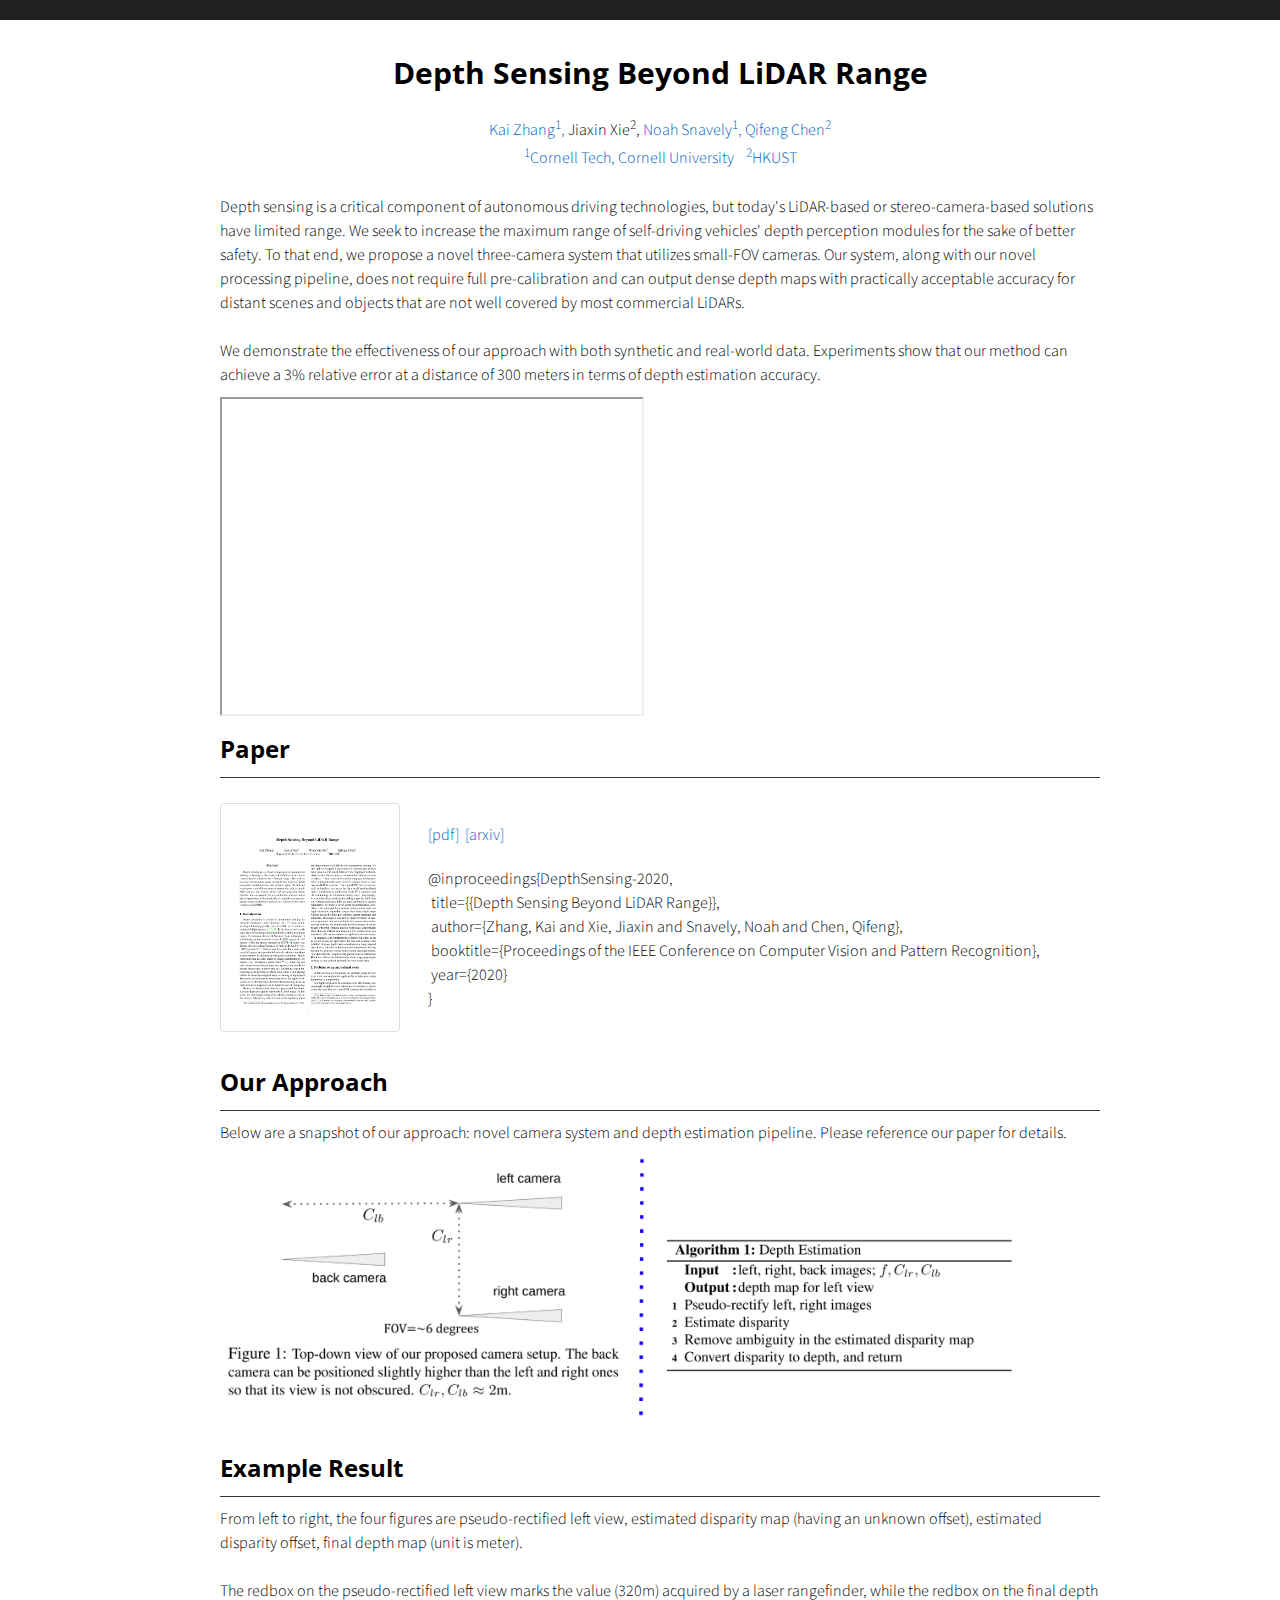
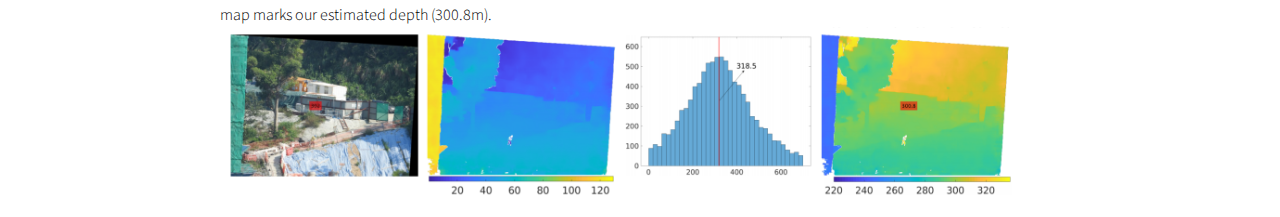
==== commit 196056d6: "Update index.html" ====
--- a/index.html
+++ b/index.html
@@ -60,10 +60,12 @@
         </div>
         <!--End of Abstarct-->
 
+        <div class="flex-item flex-column full-width">
         <iframe width="420" height="315"
           src="https://www.youtube.com/embed/QXI5JQZ2JE0">
         </iframe>
-        
+        </div>
+ 
         <!--Paper-->
         <div class="flex-row" id="paper">
           <div class="flex-item flex-column full-width">
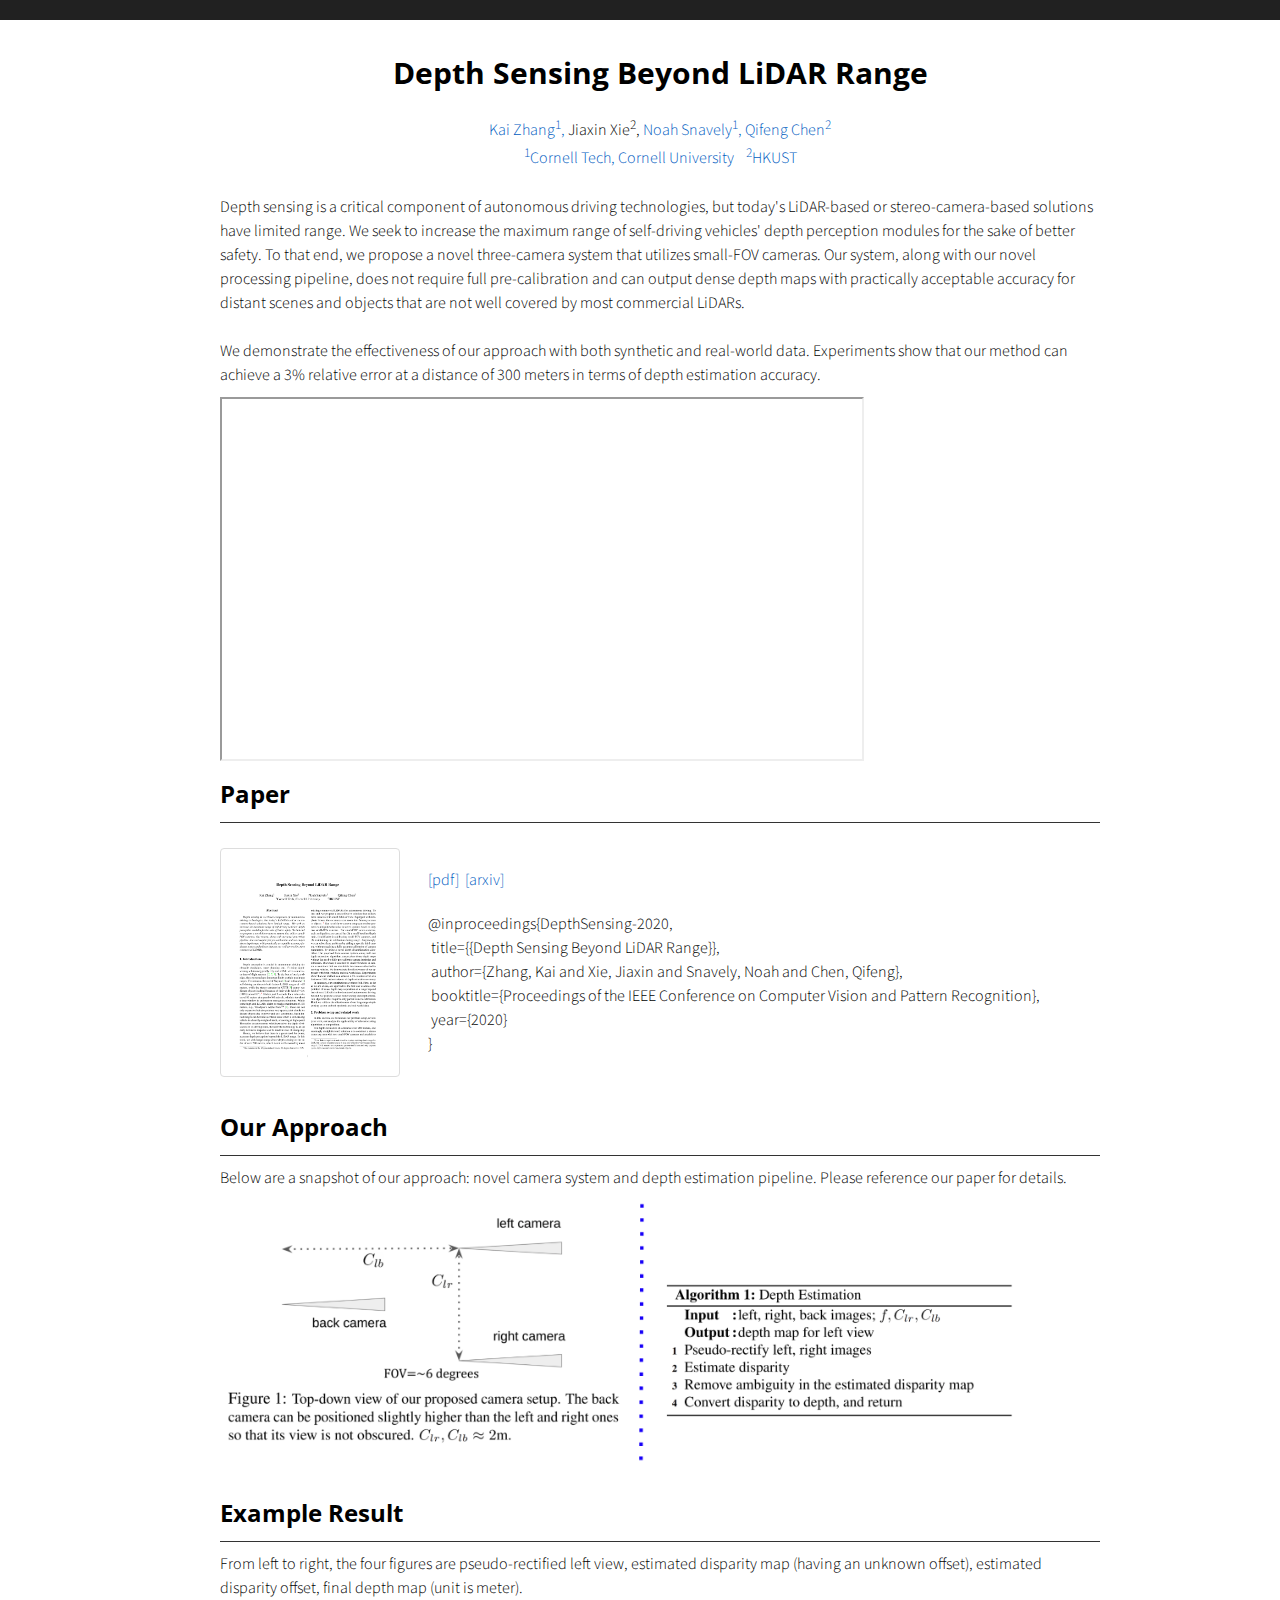
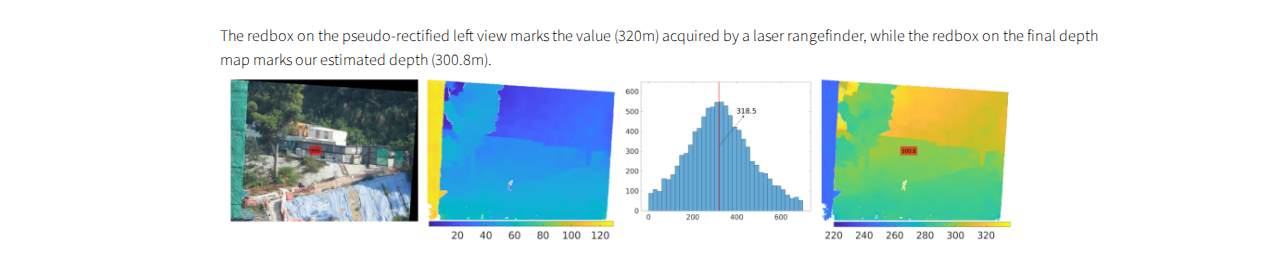
==== commit 75aa5148: "Update index.html" ====
--- a/index.html
+++ b/index.html
@@ -61,7 +61,7 @@
         <!--End of Abstarct-->
 
         <div class="flex-item flex-column full-width">
-        <iframe width="420" height="315"
+        <iframe width="640" height="360"
           src="https://www.youtube.com/embed/QXI5JQZ2JE0">
         </iframe>
         </div>
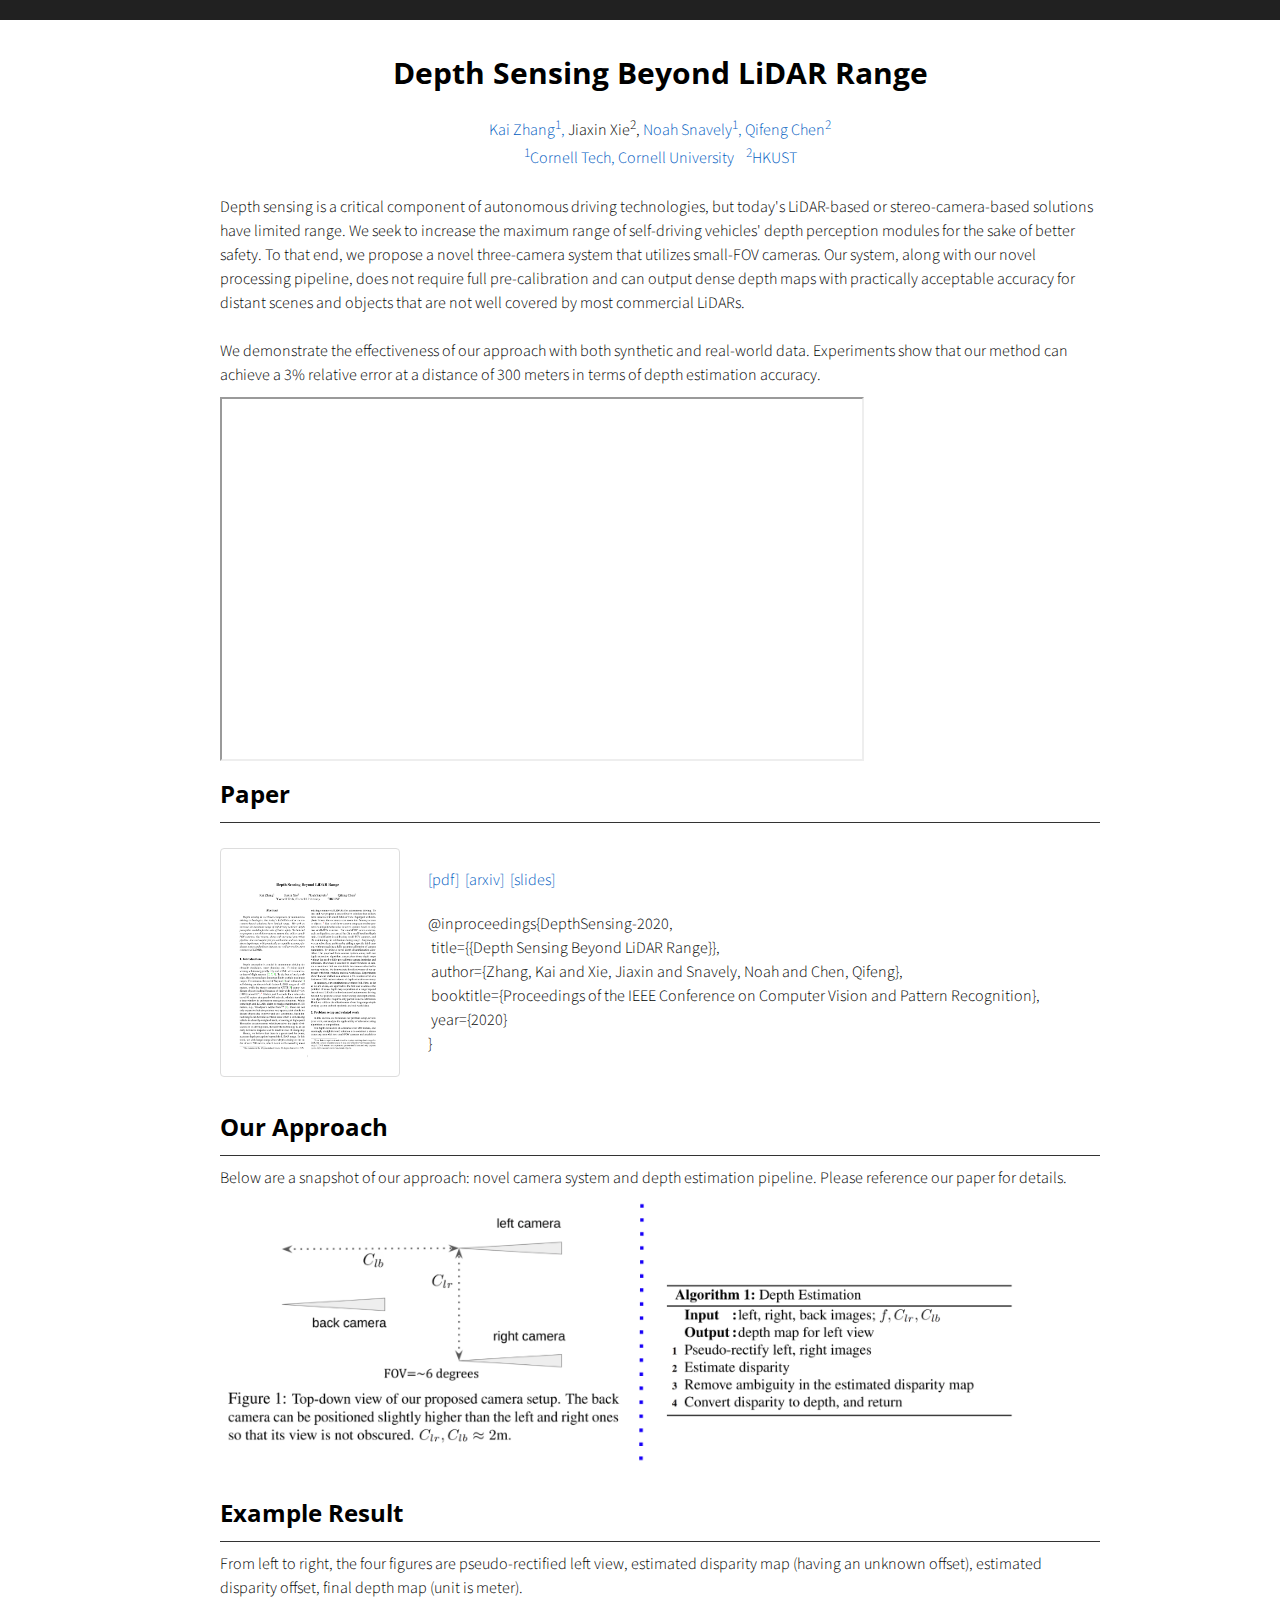
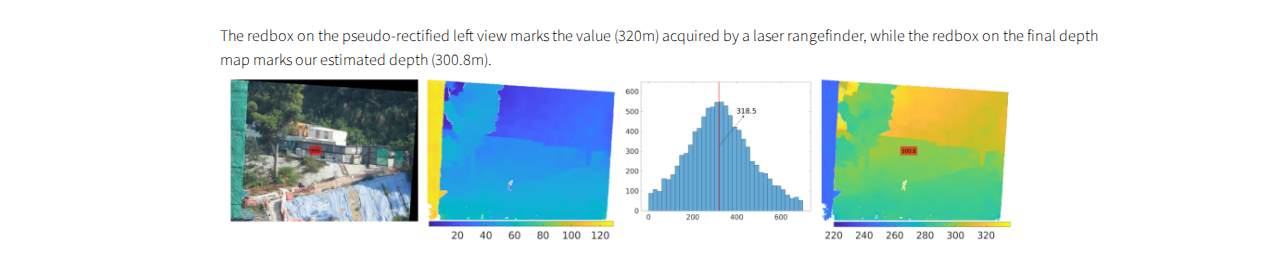
==== commit cf8d2f55: "Update index.html" ====
--- a/index.html
+++ b/index.html
@@ -61,7 +61,7 @@
         <!--End of Abstarct-->
 
         <div class="flex-item flex-column full-width">
-        <iframe width="640" height="360"
+        <iframe width="640" height="360" align="center"
           src="https://www.youtube.com/embed/QXI5JQZ2JE0">
         </iframe>
         </div>
@@ -79,7 +79,7 @@
 
           <div class="flex-item flex-item-stretch-4 flex-column">
             <p class="text">
-            <a href="./my_files/paper.pdf">[pdf]</a>&nbsp;&nbsp;<a href="https://arxiv.org/abs/2004.03048">[arxiv]</a>
+            <a href="./my_files/paper.pdf">[pdf]</a>&nbsp;&nbsp;<a href="https://arxiv.org/abs/2004.03048">[arxiv]</a>&nbsp;&nbsp;<a href="./my_files/slides.pdf">[slides]</a>
             </p>
             <p class="text">
               @inproceedings{DepthSensing-2020,<br>
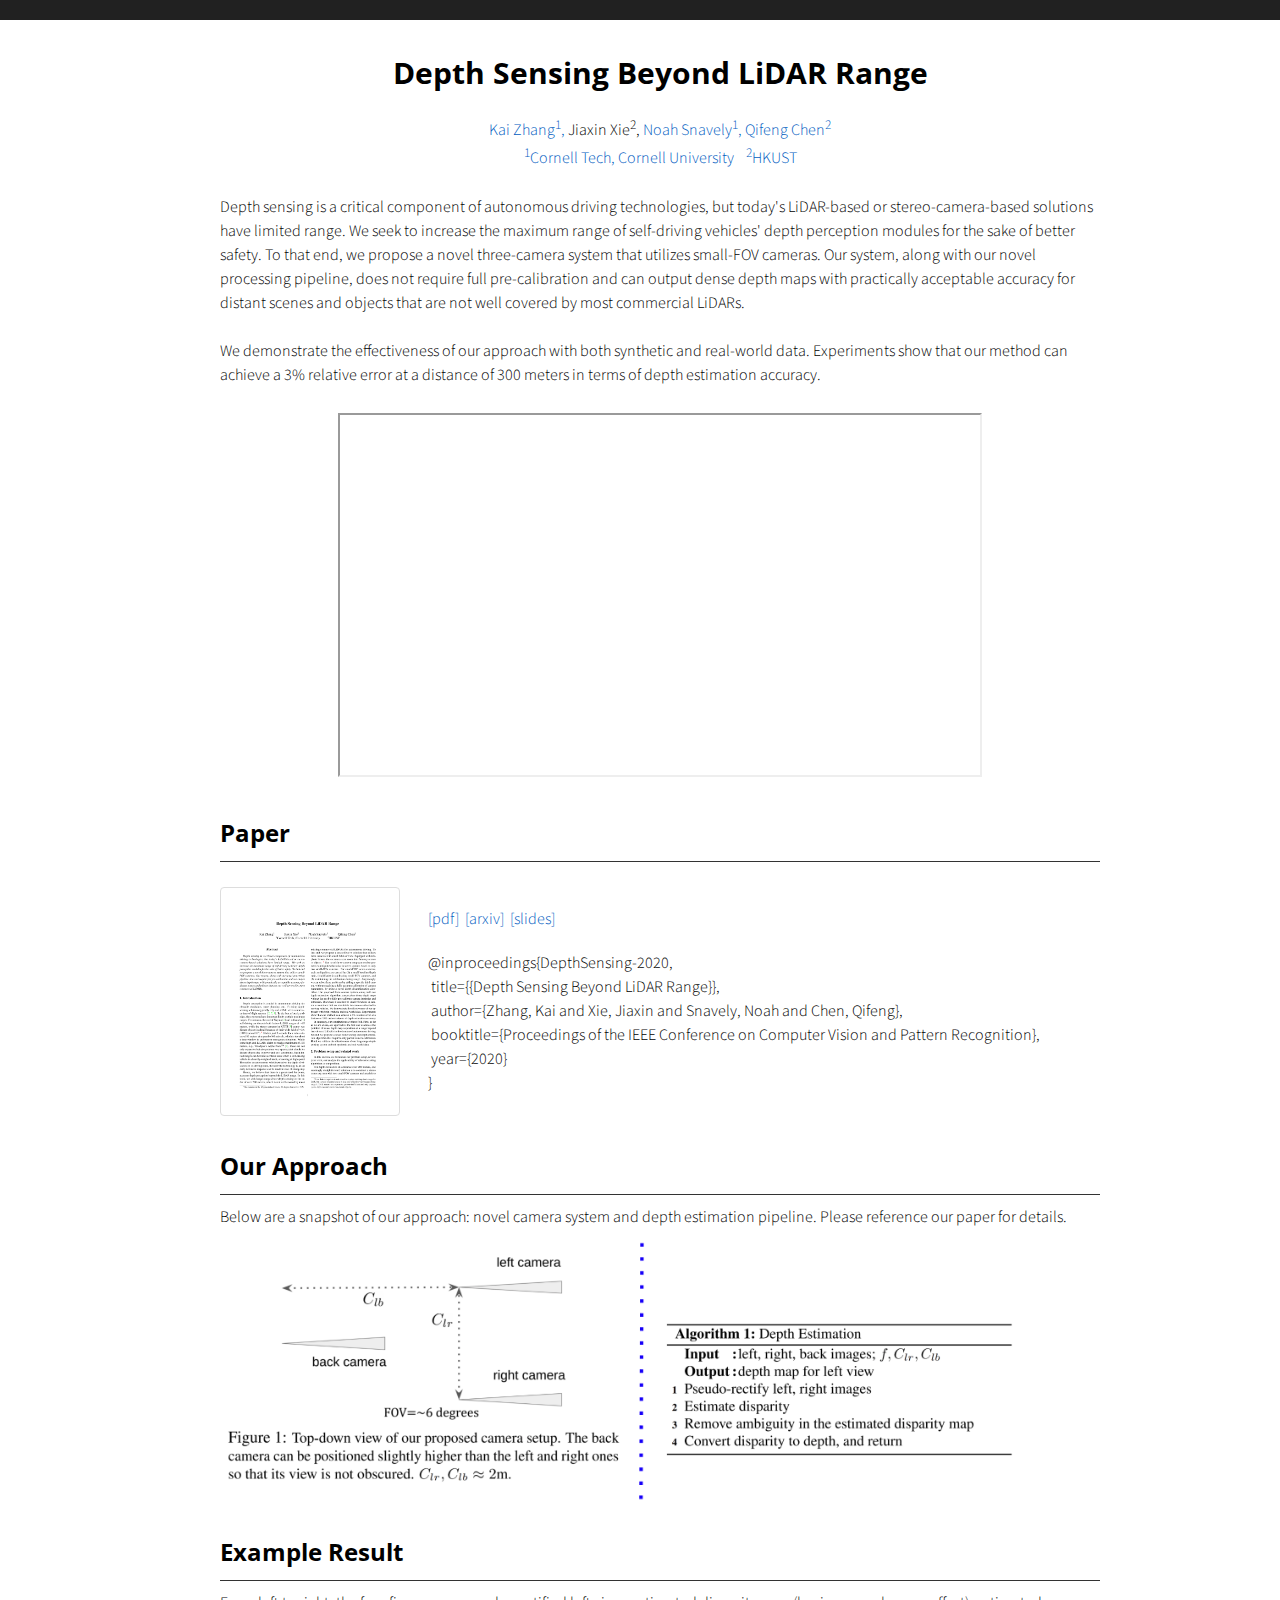
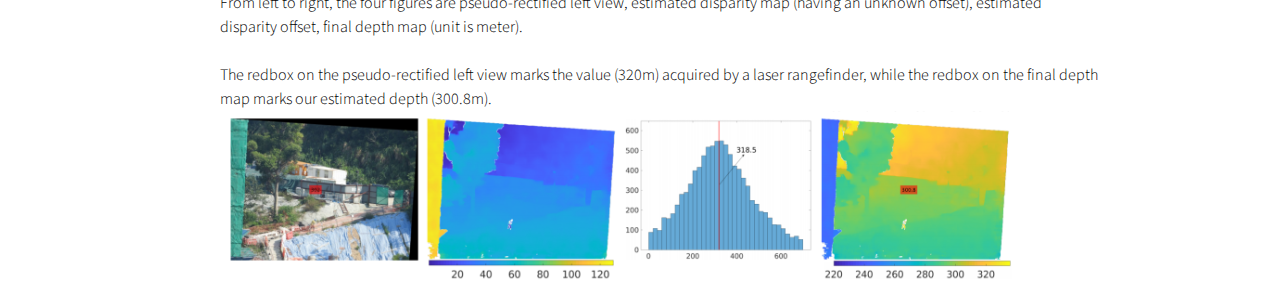
==== commit 708d0f9f: "Update index.html" ====
--- a/index.html
+++ b/index.html
@@ -61,9 +61,11 @@
         <!--End of Abstarct-->
 
         <div class="flex-item flex-column full-width">
-        <iframe width="640" height="360" align="center"
+        <p align="center">
+        <iframe width="640" height="360"
           src="https://www.youtube.com/embed/QXI5JQZ2JE0">
         </iframe>
+        </p>
         </div>
  
         <!--Paper-->
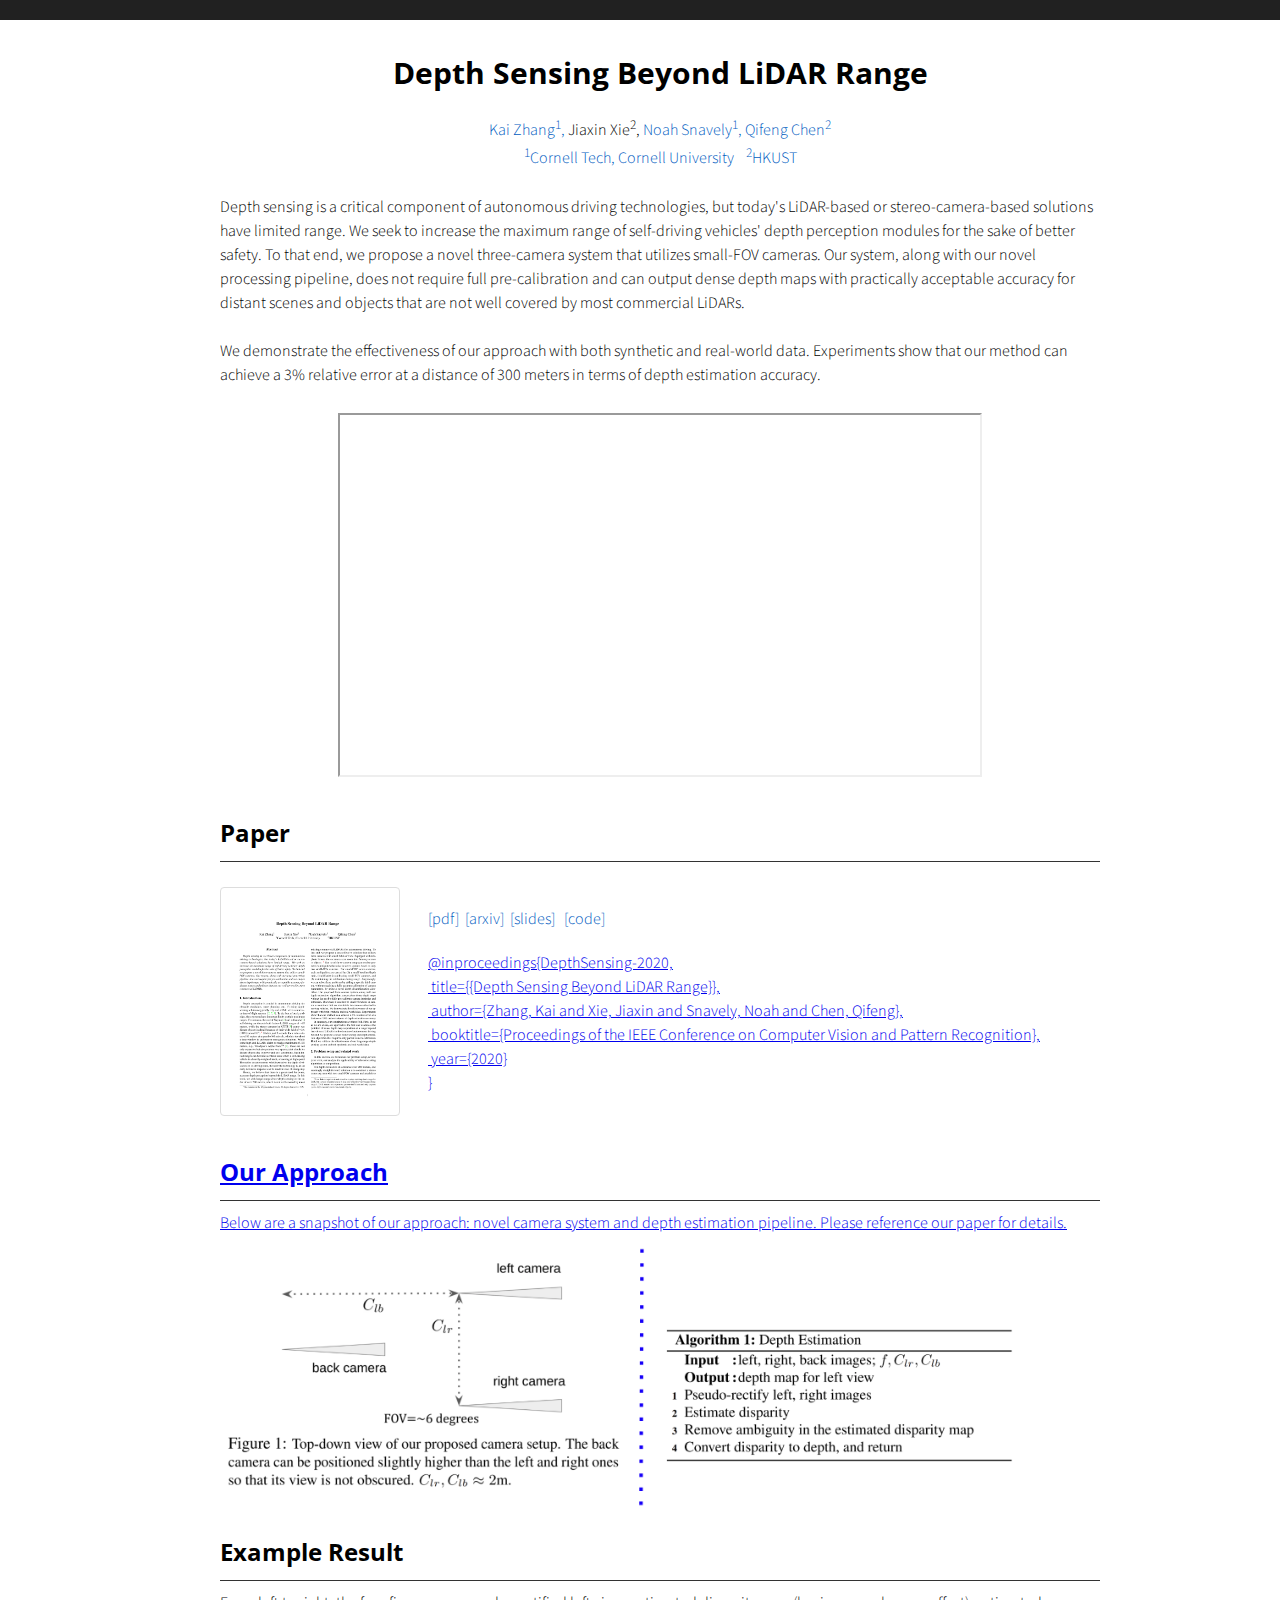
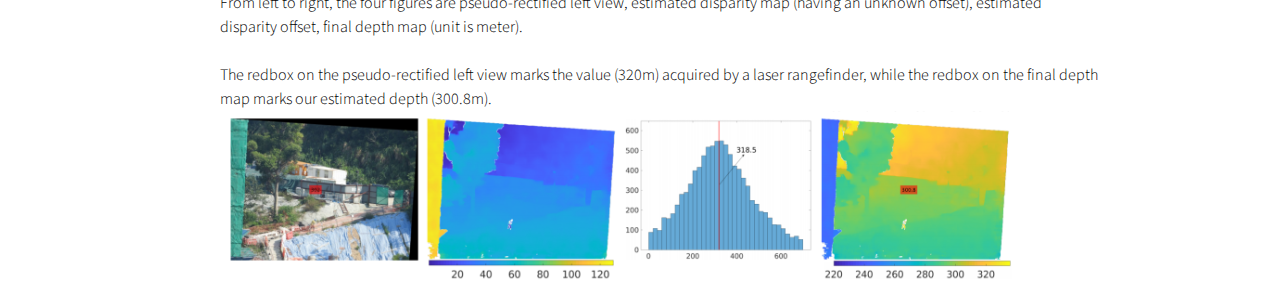
==== commit 56a3b572: "Update index.html" ====
--- a/index.html
+++ b/index.html
@@ -82,6 +82,7 @@
           <div class="flex-item flex-item-stretch-4 flex-column">
             <p class="text">
             <a href="./my_files/paper.pdf">[pdf]</a>&nbsp;&nbsp;<a href="https://arxiv.org/abs/2004.03048">[arxiv]</a>&nbsp;&nbsp;<a href="./my_files/slides.pdf">[slides]</a>
+            &nbsp;&nbsp;<a href="https://github.com/Kai-46/DepthSensingBeyondLiDARRange">[code]
             </p>
             <p class="text">
               @inproceedings{DepthSensing-2020,<br>
